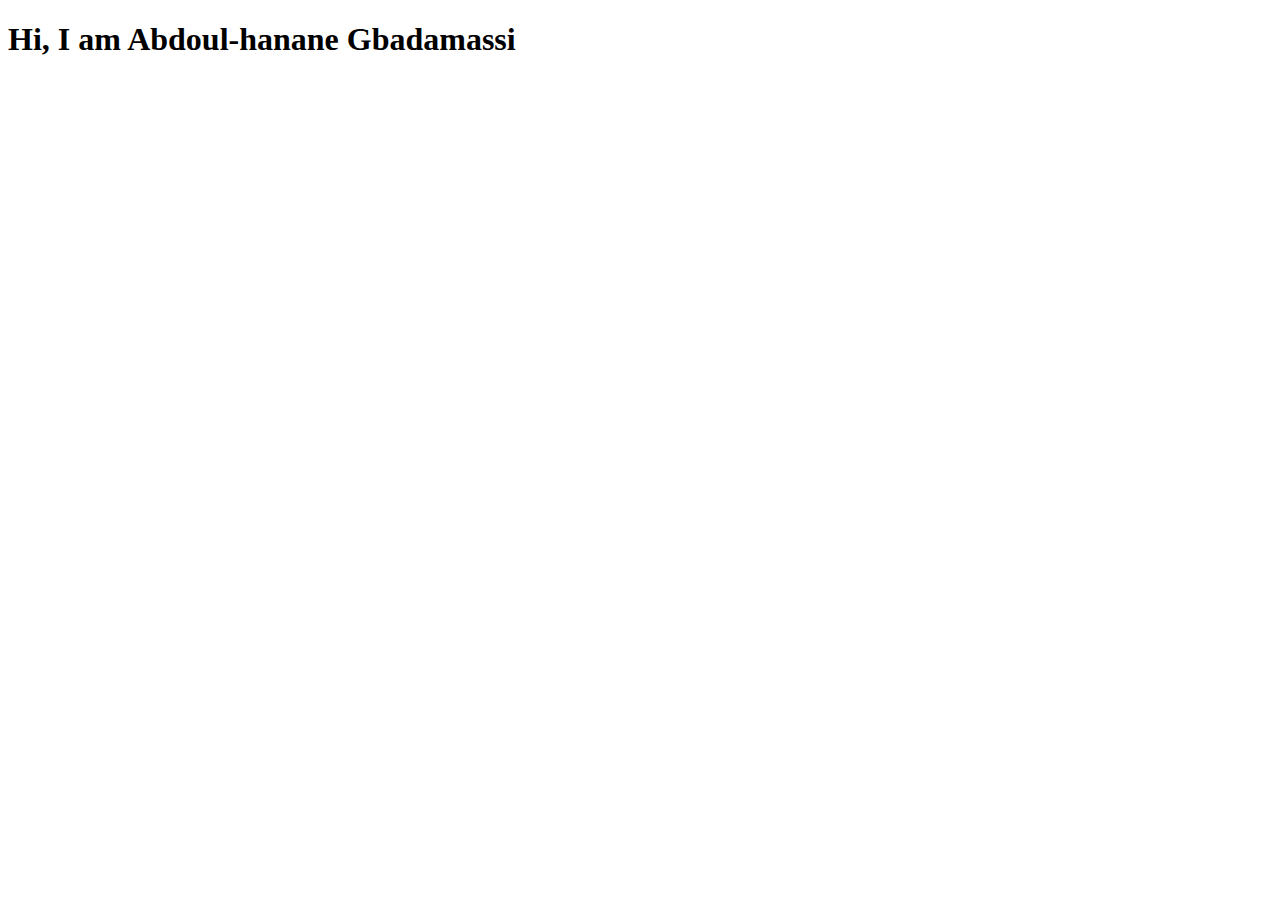
==== index.html @ 9f03cdf4 "changes" ====
<!DOCTYPE html>
<html lang="en">
<head>
    <meta charset="UTF-8">
    <meta http-equiv="X-UA-Compatible" content="IE=edge">
    <meta name="viewport" content="width=device-width, initial-scale=1.0">
    <title>Document</title>
    <link rel="stylesheet" href="style.css">
</head>
<body>
<h1> Hi, I am Abdoul-hanane Gbadamassi</h1>
<section>
    
</section>    
</body>
</html>
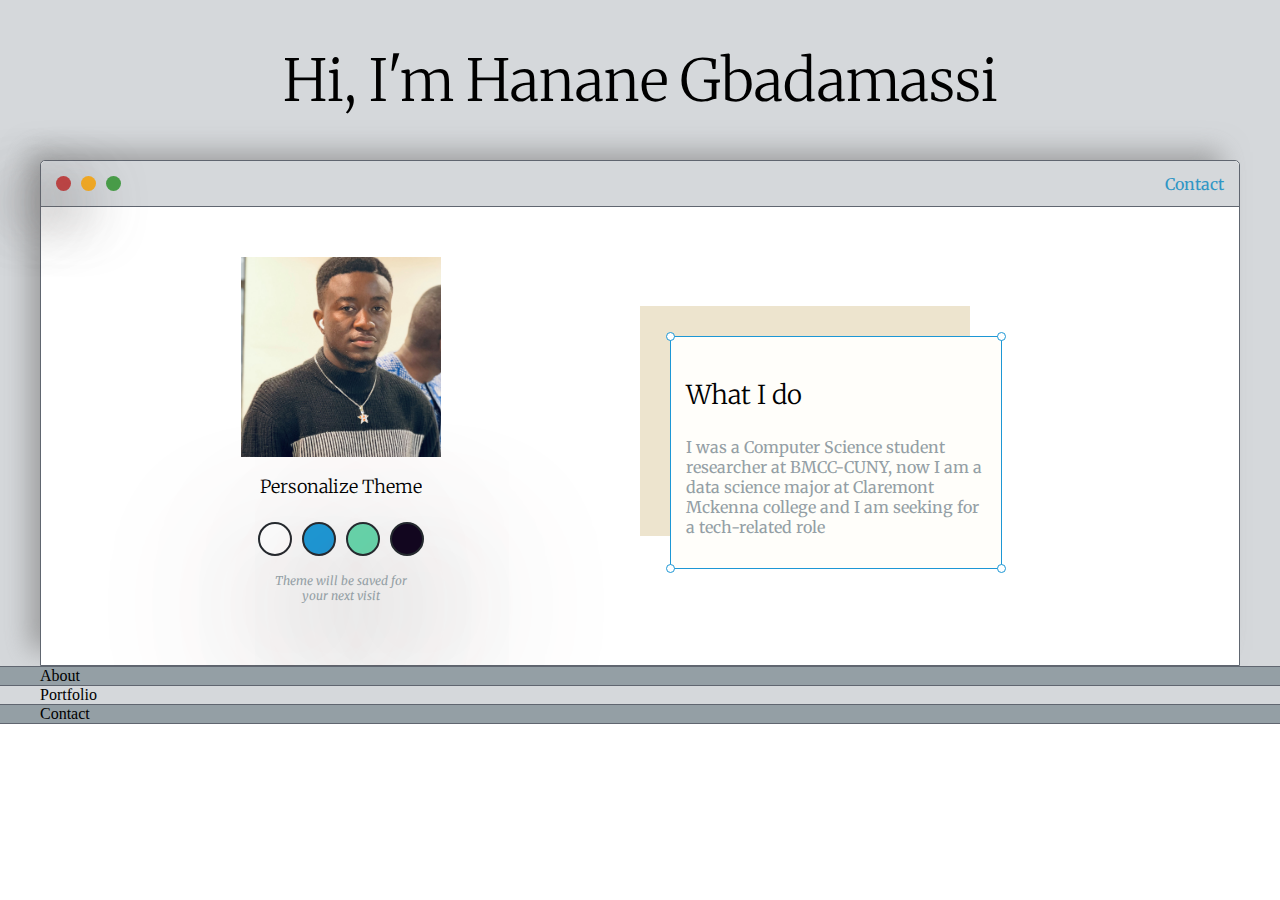
==== commit 0e2ce98c: "changes" ====
--- a/index.html
+++ b/index.html
@@ -4,13 +4,96 @@
     <meta charset="UTF-8">
     <meta http-equiv="X-UA-Compatible" content="IE=edge">
     <meta name="viewport" content="width=device-width, initial-scale=1.0">
-    <title>Document</title>
+    <title>Afocoder Portfolio</title>
     <link rel="stylesheet" href="style.css">
+
+    <link rel="preconnect" href="https://fonts.googleapis.com">
+    <link rel="preconnect" href="https://fonts.gstatic.com" crossorigin>
+    <link href="https://fonts.googleapis.com/css2?family=Gowun+Dodum&family=Merriweather:ital,wght@0,400;1,900&display=swap" rel="stylesheet">
+
+    <link rel="preconnect" href="https://fonts.googleapis.com">
+    <link rel="preconnect" href="https://fonts.googleapis.com">
+    <link rel="preconnect" href="https://fonts.gstatic.com" crossorigin>
+    <link href="https://fonts.googleapis.com/css2?family=Merriweather:ital,wght@0,400;1,900&display=swap" rel="stylesheet">
 </head>
 <body>
-<h1> Hi, I am Abdoul-hanane Gbadamassi</h1>
-<section>
+ 
+<section class= "s1">
+    <div class="container">
+        <div class="greeting-wrapper">
+            <h1> Hi, I'm Hanane Gbadamassi</h1>
+        </div>
+        
+        <div class="intro-wrapper">
+            
+            <div class="nav-wrapper">
+                <div class="dots-wrapper">
+
+                    <div class="browser-dot" id="dot-1"></div>
+                    <div class="browser-dot" id="dot-2"></div>
+                    <div class="browser-dot" id="dot-3"></div>
+
+                </div>
+
+                <ul id="navigation">
+                    <li><a href="#">Contact</a></li>
+                </ul>
+            </div>
+
+            <div class="left-column">
+                <img src="images/IMG_3312.jpg" alt="" id="profile_pic">
+                <h5 style="text-align: center; line-height:0" >Personalize Theme</h5>
+
+                <div id="theme-options-wrapper">
+                    <div class="theme-dot" id="light-mode"></div>
+                    <div class="theme-dot" id="blue-mode"></div>
+                    <div class="theme-dot" id="green-mode"></div>
+                    <div class="theme-dot" id="dark-mode"></div>     
+                </div>
+
+                <p id="settings-note"> Theme will be saved for<br> your next visit</p>
+            </div>
+                
+            <div class="right-column">
+                <div id="preview-shadow">
+                    <div id="preview">
+                        <div class="corner" id="corner-tl"></div>
+                        <div class="corner" id="corner-tr"></div>
     
-</section>    
+                        <h3>What I do</h3>
+                        <p> I was a Computer Science student researcher at BMCC-CUNY, 
+                            now I am a data science major at Claremont Mckenna college and I am seeking
+                             for a tech-related role</p>
+    
+                        <div class="corner" id="corner-bl"></div>
+                        <div class="corner" id="corner-br"></div>
+    
+                    </div>
+                </div>
+                
+            </div>
+        </div>
+        
+    </div>
+</section>
+
+<section class="s2">
+    <div class="container">
+        About
+    </div>
+</section>
+
+<section class="s1">
+    <div class="container">
+        Portfolio
+    </div>
+</section>
+
+<section class="s2">
+    <div class="container">
+        Contact
+    </div>
+</section>
+
 </body>
 </html>--- a/style.css
+++ b/style.css
@@ -0,0 +1,276 @@
+:root{
+    --mainColor: #d5d8db;
+    --secondaryColor: white;
+
+    --borderColor: #606670;
+
+    --mainText: black;
+    --secondaryText: #949fa5;
+
+    --themeDotBorder: #24292e;
+
+    --previewBg: #fffefa;
+    --previewShadow:#ede4ce;
+}
+
+
+html, body{
+    padding: 0;
+    margin: 0;
+}
+
+ h1, h2, h3, h4, h5, h6, strong {
+    color: var(--mainText);
+    font-family: 'Merriweather', serif;
+    font-weight: 300;
+ }
+
+p, li, span , label, input, textarea{
+    color: var(--secondaryText);
+    font-family: 'Gowun Dodum', sans-serif;
+    font-family: 'Merriweather', serif;
+}
+
+a{
+ text-decoration: none;
+ color: rgb(48, 150, 197);
+}
+
+ul{
+    list-style: none;
+}
+
+h1{font-size: 58px;}
+h2{font-size: 38px;}
+h3{font-size: 26px;}
+h4{font-size: 23px;}
+h5{font-size: 18px;}
+h6{font-size: 15px;}
+
+
+.s1{
+    background-color: var(--mainColor);
+    border-bottom: 1px solid var(--borderColor);
+    overflow: auto;
+}
+
+.s2{
+    background-color: var(--secondaryText);
+    border-bottom: 1px solid var(--borderColor);
+    overflow: auto;
+}
+
+.container{
+    width: 1200px;
+    margin: 0 auto;
+}
+
+.greeting-wrapper{
+    display: grid;
+    justify-content: center;
+    align-content: center;
+    min-height: 10em;
+}
+
+.intro-wrapper{
+    background-color: var(--secondaryColor);
+    border: 1px solid var(--borderColor);
+    border-radius: 5px 5px 0 0;
+
+    box-shadow: -15px -12px 27px -4px rgba(137,137,137,0.75);
+    -webkit-box-shadow: -15px -12px 27px -4px rgba(137,137,137,0.75);
+    -moz-box-shadow: -15px -12px 27px -4px rgba(137,137,137,0.75);
+    
+    display: grid;
+    grid-template-columns: 1fr 1fr;
+    grid-template-areas:'nav nav'
+                        'lcol rcol';
+
+}
+
+.nav-wrapper{
+    grid-area: nav;
+    border-bottom: 1px solid var(--borderColor);
+    background-color: var(--mainColor);
+    border-radius: 5px 5px 0 0;
+
+    display: flex;
+    justify-content: space-between;
+    align-items: center;
+
+}
+
+.dots-wrapper{
+    display: flex;
+    padding: 10px;
+}
+
+.browser-dot{
+    background-color: black;
+    height:15px;
+    width: 15px;
+    border-radius: 50%;
+    margin: 5px;
+
+    box-shadow: -40px 19px 55px 7px rgba(109,105,105,0.75);
+    -webkit-box-shadow: -40px 19px 55px 7px rgba(109,105,105,0.75);
+    -moz-box-shadow: -40px 19px 55px 7px rgba(109,105,105,0.75);
+}
+
+#dot-1{
+    background-color:rgb(199, 63, 63);
+}
+
+#dot-2{
+    background-color:rgb(247, 171, 31);
+}
+
+#dot-3{
+    background-color:rgb(72, 155, 72);
+}
+
+#navigation{
+    padding: 10px;
+    margin: 0;
+}
+
+#navigation li{
+    display: inline-block;
+    margin: 0 5px 0 5px;
+}
+
+.left-column{
+    grid-area:lcol;
+    padding: 50px 0 50px 0;
+}
+
+#profile_pic{
+    display: block;
+    margin: 0 auto;
+
+    height:200px;
+    width: 200px;
+    object-fit: cover;
+    border: 2 px solid var(--borderColor)
+}
+
+#theme-options-wrapper{
+    display: flex;
+    justify-content: center;
+}
+
+.theme-dot{
+    height: 30px;
+    width: 30px;
+    border-radius: 50%;
+    background-color: black;
+    margin: 5px;
+    border: 2px solid var(--themeDotBorder);
+
+
+    box-shadow: 15px 66px 152px 7px rgba(109,105,105,0.8);
+    -webkit-box-shadow: 15px 66px 152px 7px rgba(109,105,105,0.8);
+    -moz-box-shadow: 15px 66px 152px 7px rgba(109,105,105,0.8);
+
+    cursor: pointer;
+}
+
+.theme-dot:hover{
+    border-width: 5px;
+}
+
+#light-mode{
+ background-color: white;
+}
+
+#blue-mode{
+    background-color: #1D97D5;
+}
+
+#green-mode{
+    background-color: #66D3A9;
+}
+
+#dark-mode{
+    background-color: #12061F ;
+}
+
+#settings-note{
+    font-size: 12px;
+    font-style: italic;
+    text-align: center;
+}
+
+.right-column{
+    grid-area:rcol;
+
+    display:grid;
+    align-content: center;
+
+    padding-top: 50px;
+    padding-bottom: 80px;
+}
+
+#preview-shadow{
+    background-color :var(--previewShadow);
+    width: 300px;
+    height: 200px;
+    padding: 30px 0 0 30px;
+
+}
+
+#preview{
+    width: 300px;
+    border: 1.5px solid #1D97D5;
+    background-color: var(--previewBg);
+    padding:15px;
+    position:relative
+}
+
+.corner{
+    width: 7px;
+    height: 7px;
+    border-radius: 50%;
+    border: 1.5px solid #1D97D5;
+    background-color: #fff;
+    position: absolute;
+}
+
+#corner-tl{
+    top: -5px;
+    left:-5px;
+}
+
+#corner-tr{
+    top: -5px;
+    right:-5px;
+}
+
+#corner-bl{
+    bottom: -5px;
+    left:-5px;
+}
+
+#corner-br{
+    bottom: -5px;
+    right:-5px;
+}
+
+@media screen and (max-width:1200px) {
+    .container{
+        width:95%;
+    }
+}
+@media screen and (max-width:800px) {
+    .intro-wrapper{
+       
+        grid-template-columns: 1fr;
+        grid-template-areas:'nav'
+                            'lcol'
+                            'rcol';
+    
+    }
+    .right-column{
+        justify-content: center;
+    }
+}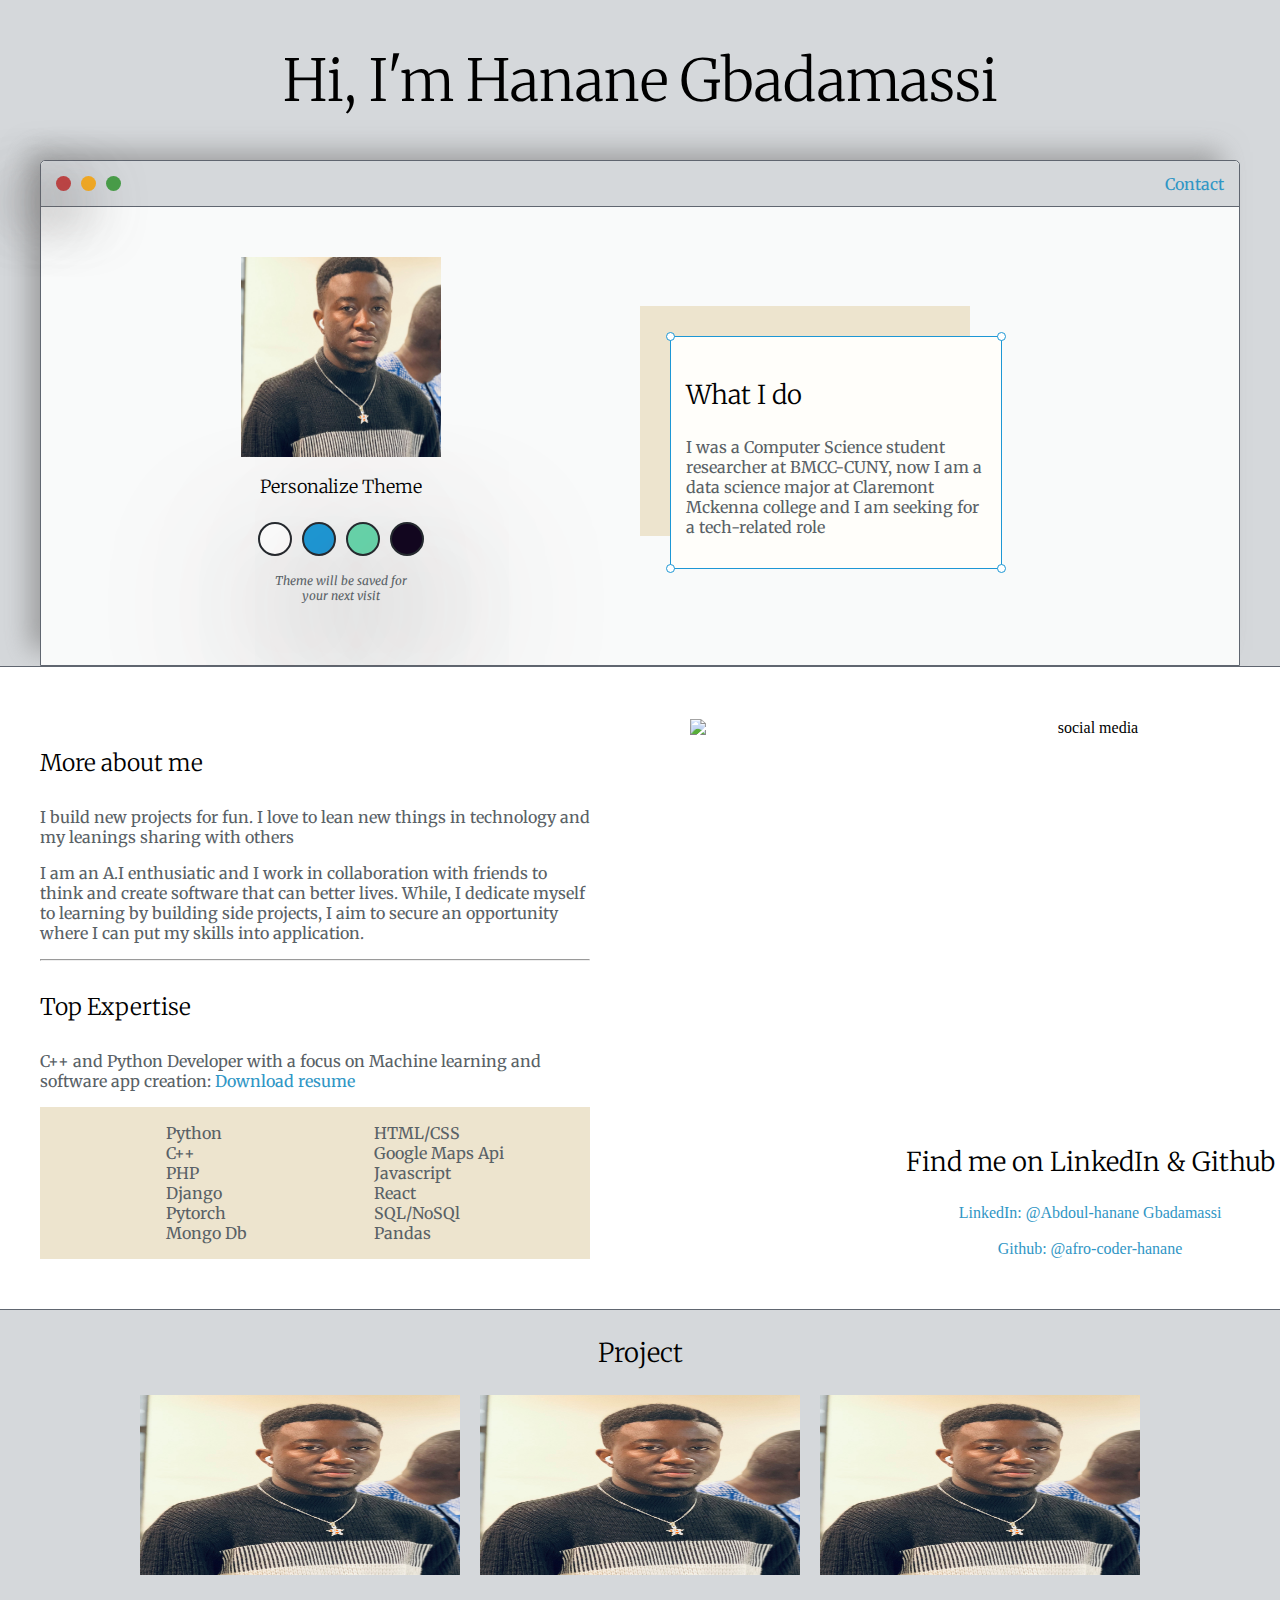
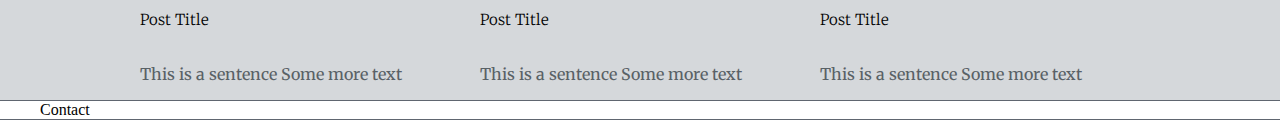
==== commit 97bead26: "message" ====
--- a/index.html
+++ b/index.html
@@ -79,13 +79,92 @@
 
 <section class="s2">
     <div class="container">
-        About
+        <div class="about-wrapper">
+            <div class="about-me">
+                <h4>More about me</h4>
+                <p>I build new projects for fun. I love to lean new things in technology
+                    and my leanings sharing with others 
+                </p>
+                <p>
+                    I am an A.I enthusiatic and I work in collaboration with friends to think
+                    and create software that can better lives. While, I dedicate myself to learning
+                    by building side projects, I aim to secure an opportunity where I can put my skills
+                    into application.
+                </p>
+                <hr>
+                <h4>Top Expertise</h4>
+
+                <p>C++ and Python Developer with a focus on Machine learning and software app
+                     creation: <a target="_blank" href="#">Download resume</a></p>
+                <div id="skills">
+                    <ul>
+                        <li>Python</li>
+                        <li>C++</li>
+                        <li>PHP</li>
+                        <li>Django</li>
+                        <li>Pytorch</li>
+                        <li>Mongo Db</li>
+                    </ul>
+                    <ul>
+                        <li>HTML/CSS</li>
+                        <li>Google Maps Api</li>
+                        <li>Javascript</li>
+                        <li>React</li>
+                        <li>SQL/NoSQl</li>
+                        <li>Pandas</li>
+                    </ul>
+                </div>
+            </div>
+
+            <div class="social-links">
+                 <img id="social_img" src="images/social.jpg" alt="social media">
+                 <h3>Find me on LinkedIn & Github</h3>
+                 <a href="https://bit.ly/hananeLink" target="_blank">LinkedIn: @Abdoul-hanane Gbadamassi</a><br>
+
+                 <a href="https://github.com/afro-coder-hanane" target="_blank" >Github: @afro-coder-hanane</a>
+            </div>
+        </div>
     </div>
 </section>
 
 <section class="s1">
     <div class="container">
-        Portfolio
+        <h3 style="text-align: center;">Project</h3>
+            
+
+            <div class="post-wrapper">
+                <div class="post">
+                    <img src="images/IMG_3312.jpg" class="thumbnail">
+                    <div class="post-preview">
+                        <h6 class="post-title">Post Title</h6>
+                        <p class="post-intro">This is a sentence
+                            Some more text
+                        </p>
+                    </div>
+                </div>
+
+                <div class="post">
+                    <img src="images/IMG_3312.jpg" class="thumbnail">
+                    <div class="post-preview">
+                        <h6 class="post-title">Post Title</h6>
+                        <p class="post-intro">This is a sentence
+                            Some more text
+                        </p>
+                    </div>
+                </div>
+
+                <div class="post">
+                    <img src="images/IMG_3312.jpg" class="thumbnail">
+                    <div class="post-preview">
+                        <h6 class="post-title">Post Title</h6>
+                        <p class="post-intro">This is a sentence
+                            Some more text
+                        </p>
+                    </div>
+                </div>
+
+            </div>
+        
     </div>
 </section>
 
--- a/style.css
+++ b/style.css
@@ -1,11 +1,11 @@
 :root{
     --mainColor: #d5d8db;
-    --secondaryColor: white;
+    --secondaryColor: rgba(255, 255, 255, 0.856);
 
     --borderColor: #606670;
 
     --mainText: black;
-    --secondaryText: #949fa5;
+    --secondaryText: #596166;
 
     --themeDotBorder: #24292e;
 
@@ -55,7 +55,7 @@
 }
 
 .s2{
-    background-color: var(--secondaryText);
+    background-color: var(--secondaryColor);
     border-bottom: 1px solid var(--borderColor);
     overflow: auto;
 }
@@ -256,6 +256,46 @@
     right:-5px;
 }
 
+.about-wrapper{
+    display:grid;
+    grid-template-columns: repeat(auto-fit, minmax(320px,1fr));
+    padding: 50px 0 50px 0;
+    gap: 100px
+}
+
+#skills{
+    display: flex;
+    justify-content: space-evenly;
+    background-color: var(--previewShadow);
+}
+
+.social-links{
+    display: grid;
+    align-content: center;
+    text-align: center;
+}
+
+#social_img{
+    display: block;
+    margin: 0 auto;
+
+    height:400px;
+    width: 800px;
+    object-fit: contain;
+}
+
+.post-wrapper{
+    display: grid;
+    grid-template-columns: repeat(auto-fit,320px);
+    gap:20px;
+    justify-content: center;
+}
+
+.thumbnail{
+    display:block;
+    width: 100%;
+    height: 180px;
+}
 @media screen and (max-width:1200px) {
     .container{
         width:95%;
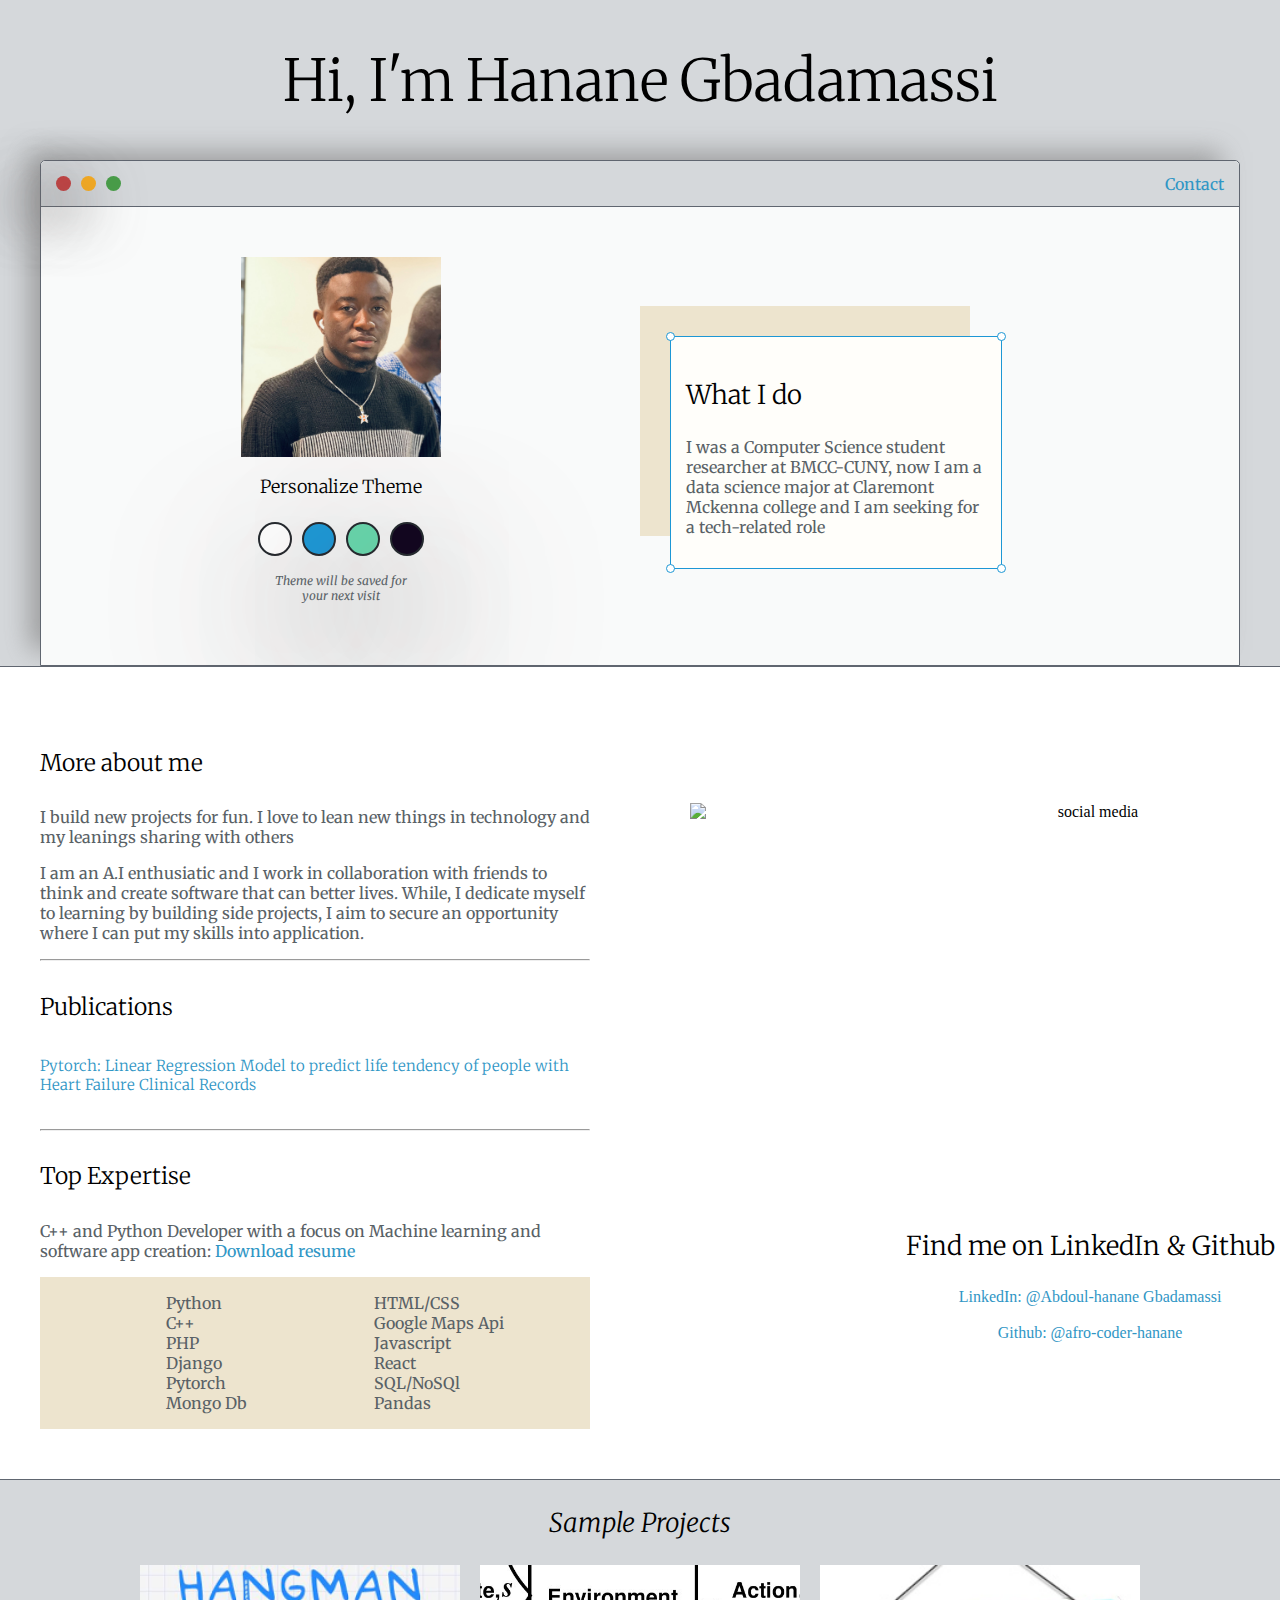
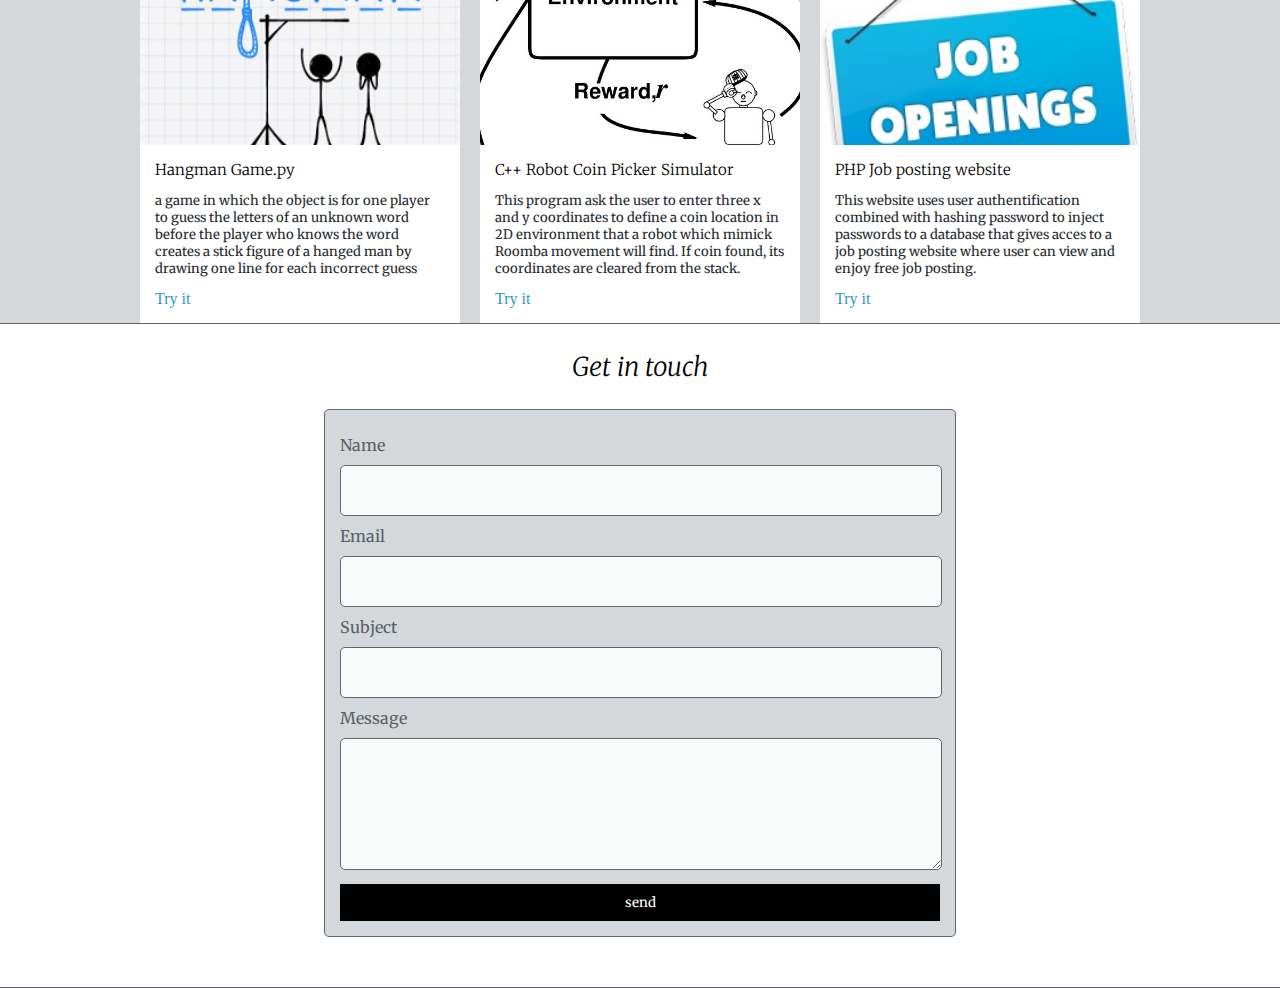
==== commit d0ad9450: "changes" ====
--- a/index.html
+++ b/index.html
@@ -91,6 +91,10 @@
                     by building side projects, I aim to secure an opportunity where I can put my skills
                     into application.
                 </p>
+                <hr>
+                <h4>Publications</h4>
+                <h6><a href="https://medium.com/@gbadhanane/pytorch-linear-regression-model-to-predict-life-tendency-of-people-with-heart-failure-clinical-e79274ede624" target="_blank">
+                    Pytorch: Linear Regression Model to predict life tendency of people with Heart Failure Clinical Records</a></h6>
                 <hr>
                 <h4>Top Expertise</h4>
 
@@ -129,37 +133,52 @@
 
 <section class="s1">
     <div class="container">
-        <h3 style="text-align: center;">Project</h3>
+        <h3 style="text-align: center;"> <em>Sample Projects</em></h3>
             
-
+          
             <div class="post-wrapper">
-                <div class="post">
-                    <img src="images/IMG_3312.jpg" class="thumbnail">
-                    <div class="post-preview">
-                        <h6 class="post-title">Post Title</h6>
-                        <p class="post-intro">This is a sentence
-                            Some more text
-                        </p>
-                    </div>
-                </div>
-
-                <div class="post">
-                    <img src="images/IMG_3312.jpg" class="thumbnail">
-                    <div class="post-preview">
-                        <h6 class="post-title">Post Title</h6>
-                        <p class="post-intro">This is a sentence
-                            Some more text
-                        </p>
-                    </div>
-                </div>
-
-                <div class="post">
-                    <img src="images/IMG_3312.jpg" class="thumbnail">
-                    <div class="post-preview">
-                        <h6 class="post-title">Post Title</h6>
-                        <p class="post-intro">This is a sentence
-                            Some more text
-                        </p>
+                   <div>  
+                      <div class="post">
+                         <img src="images/hangman.png" class="thumbnail">
+                         <div class="post-preview">
+                            <h6 class="post-title">Hangman Game.py</h6>
+                            <p class="post-intro">a game in which the object is for one player
+                                to guess the letters of an unknown word before the player who
+                                knows the word creates a stick figure of a hanged man by drawing
+                                one line for each incorrect guess
+                            </p>
+                            <a href="https://replit.com/@hanane84/Hangman#hangman_words.py" target="_blank">Try it</a>
+                          </div>
+                         </div>
+                    </div>
+
+                    <div>
+                        <div class="post">
+                            <img src="images/roomba robot.jpg" class="thumbnail">
+                            <div class="post-preview">
+                                <h6 class="post-title">C++ Robot Coin Picker Simulator</h6>
+                                <p class="post-intro">
+                                    This program ask the user to enter three x and y coordinates
+                                    to define a coin location in 2D environment that
+                                    a robot which mimick Roomba movement will find. If coin found,
+                                    its coordinates are cleared from the stack.
+                                </p>
+                                <a href="https://replit.com/@hanane84/Roombat-Robot-update#main.cpp" target="_blank">Try it</a>
+                            </div>
+                        </div>
+                    </div>
+
+                <div>
+                    <div class="post">
+                        <img src="images/job_openings.jpg" class="thumbnail">
+                        <div class="post-preview">
+                            <h6 class="post-title">PHP Job posting website</h6>
+                            <p class="post-intro"> This website uses user authentification combined with hashing
+                            password to inject passwords to a database that gives acces to a job posting website 
+                            where user can view and enjoy free job posting.
+                            </p>
+                            <a href="https://hananejoblister.000webhostapp.com/" target="_blank">Try it</a>
+                        </div>
                     </div>
                 </div>
 
@@ -170,7 +189,23 @@
 
 <section class="s2">
     <div class="container">
-        Contact
+        <h3 style="text-align: center;"> <em>Get in touch</em></h3>
+        <form action="" id="contact-form">
+
+            <label >Name</label>
+            <input type="text" class="input-field" name="Full name">
+
+            <label >Email</label>
+            <input type="email" class="input-field" name="email">
+
+            <label >Subject</label>
+            <input type="text" class="input-field" name="subject">
+
+            <label >Message</label>
+            <textarea name="message" class="input-field" ></textarea>
+
+            <input id="submit-btn" type="button" value="send">
+        </form>
     </div>
 </section>
 
--- a/style.css
+++ b/style.css
@@ -11,6 +11,8 @@
 
     --previewBg: #fffefa;
     --previewShadow:#ede4ce;
+
+    --buttonColor: black;
 }
 
 
@@ -295,7 +297,61 @@
     display:block;
     width: 100%;
     height: 180px;
-}
+    object-fit: cover;
+}
+.post-preview{
+    background-color: #fff;
+    padding:15px;
+}
+
+.post-title{
+    color: black;
+    margin:0;
+}
+
+.post-intro{
+ color:#24292e;
+ font-size: 13px;
+}
+
+#contact-form{
+    display:block;
+    max-width: 600px;
+    margin: 0 auto;
+    border: 1px solid var(--borderColor);
+    padding: 15px;
+    border-radius: 5px;
+    background-color: var(--mainColor);
+    margin-bottom: 50px;
+}
+
+#contact-form label{
+    line-height: 2.5em;
+}
+
+#contact-form textarea{
+    min-height: 100px ;
+}
+
+.input-field{
+    width: 100%;
+    padding: 15px 0 15px 0;
+    border-radius: 5px;
+    font-size: 15px;
+
+    background-color: var(--secondaryColor);
+    border: 1px solid var(--borderColor);
+}
+
+#submit-btn{
+    margin-top: 10px;
+    width:100%;
+    padding: 10px 0 10px 0;
+    color: #fff;
+    background-color: var(--buttonColor);
+    border: none;
+}
+
 @media screen and (max-width:1200px) {
     .container{
         width:95%;
